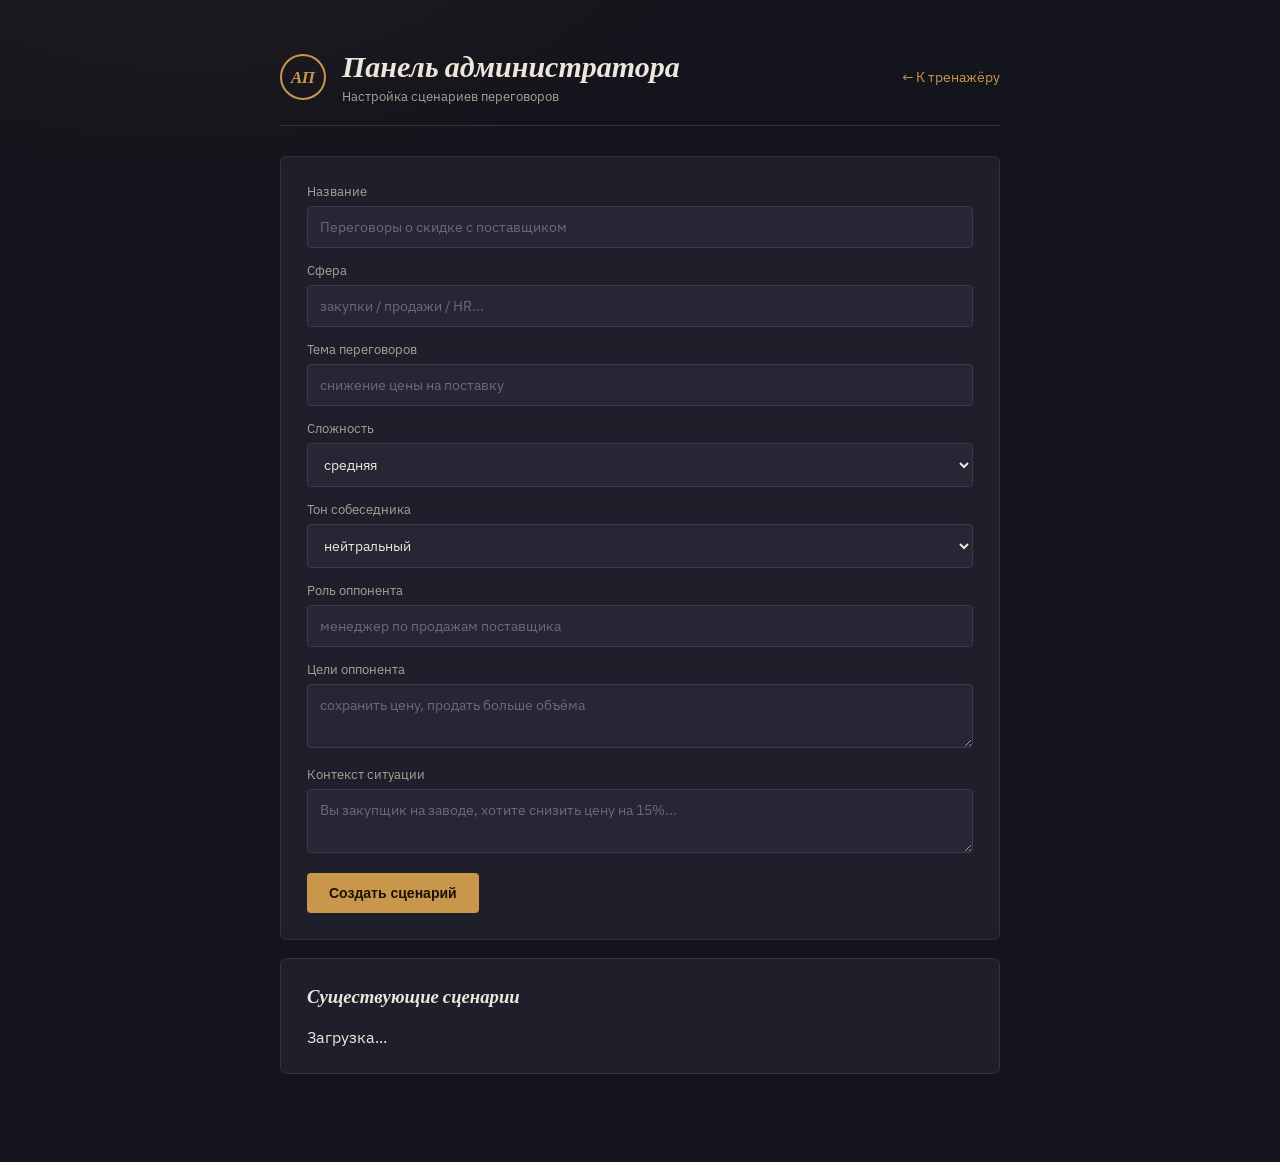
==== static/admin.html @ c95e6e6b "fix: увеличен таймаут, retry, смягчены фильтры безопасности" ====
<!DOCTYPE html>
<html lang="ru">
<head>
<meta charset="UTF-8">
<meta name="viewport" content="width=device-width, initial-scale=1">
<title>Админка — Арена переговоров</title>
<link rel="stylesheet" href="/static/css/style.css">
</head>
<body>
<div class="container">
  <header class="top">
    <div class="brand-mark">АП</div>
    <div class="titles">
      <h1>Панель администратора</h1>
      <div class="tagline">Настройка сценариев переговоров</div>
    </div>
    <a class="nav-link" href="/">← К тренажёру</a>
  </header>

  <div class="card">
    <label>Название</label>
    <input id="f-title" placeholder="Переговоры о скидке с поставщиком">
    <label>Сфера</label>
    <input id="f-sphere" placeholder="закупки / продажи / HR...">
    <label>Тема переговоров</label>
    <input id="f-topic" placeholder="снижение цены на поставку">
    <label>Сложность</label>
    <select id="f-difficulty">
      <option value="лёгкая">лёгкая</option>
      <option value="средняя" selected>средняя</option>
      <option value="сложная">сложная</option>
    </select>
    <label>Тон собеседника</label>
    <select id="f-tone">
      <option value="дружелюбный">дружелюбный</option>
      <option value="нейтральный" selected>нейтральный</option>
      <option value="жёсткий">жёсткий</option>
    </select>
    <label>Роль оппонента</label>
    <input id="f-role" placeholder="менеджер по продажам поставщика">
    <label>Цели оппонента</label>
    <textarea id="f-goals" placeholder="сохранить цену, продать больше объёма"></textarea>
    <label>Контекст ситуации</label>
    <textarea id="f-context" placeholder="Вы закупщик на заводе, хотите снизить цену на 15%..."></textarea>
    <button id="create-btn">Создать сценарий</button>
  </div>

  <div class="card">
    <h3 style="margin-top:0;font-family:'Fraunces',serif;font-style:italic;color:var(--paper)">Существующие сценарии</h3>
    <div id="scenario-list">Загрузка...</div>
  </div>
</div>

<script src="/static/js/admin.js"></script>
</body>
</html>
---- static/css/style.css ----
@import url('https://fonts.googleapis.com/css2?family=Fraunces:ital,wght@0,600;0,700;1,600&family=IBM+Plex+Sans:wght@400;500;600&display=swap');

* { box-sizing: border-box; }

:root {
  --ink: #14141c;
  --panel: #1f1f2c;
  --panel-2: #262635;
  --gold: #c9974b;
  --gold-deep: #a67632;
  --sage: #7c9473;
  --rust: #9c4a35;
  --paper: #ece7da;
  --paper-dim: #a8a396;
}

@media (prefers-reduced-motion: reduce) {
  * { animation: none !important; transition: none !important; }
}

body {
  margin: 0;
  font-family: 'IBM Plex Sans', system-ui, sans-serif;
  background:
    radial-gradient(900px 500px at 15% -10%, rgba(201,151,75,.08), transparent 60%),
    var(--ink);
  min-height: 100vh;
  color: var(--paper);
}

.container { max-width: 760px; margin: 0 auto; padding: 48px 20px 70px; }

header.top {
  margin-bottom: 30px;
  padding-bottom: 20px;
  border-bottom: 1px solid #33333f;
  display: flex;
  align-items: center;
  gap: 16px;
}

.brand-mark {
  width: 46px; height: 46px;
  flex-shrink: 0;
  border: 2px solid var(--gold);
  border-radius: 50%;
  display: flex; align-items: center; justify-content: center;
  font-family: 'Fraunces', serif;
  font-style: italic;
  font-weight: 700;
  font-size: 17px;
  color: var(--gold);
}

header.top .titles h1 {
  font-family: 'Fraunces', serif;
  font-weight: 700;
  font-style: italic;
  font-size: 30px;
  margin: 0 0 3px;
  color: var(--paper);
}
header.top .titles .tagline { font-size: 13px; color: var(--paper-dim); }
header.top a.nav-link { margin-left: auto; color: var(--gold); text-decoration: none; font-size: 14px; white-space: nowrap; }
header.top a.nav-link:hover { text-decoration: underline; }

.card {
  background: var(--panel);
  border: 1px solid #32323f;
  border-radius: 6px;
  padding: 26px;
  margin-bottom: 18px;
  animation: rise .35s ease both;
}
@keyframes rise {
  from { opacity: 0; transform: translateY(8px); }
  to   { opacity: 1; transform: translateY(0); }
}

label { display: block; font-size: 13px; color: var(--paper-dim); margin: 14px 0 6px; }
label:first-child { margin-top: 0; }

input, select, textarea {
  width: 100%;
  padding: 11px 12px;
  background: var(--panel-2);
  border: 1px solid #3a3a48;
  border-radius: 4px;
  font-size: 14px;
  font-family: inherit;
  color: var(--paper);
  transition: border-color .15s ease;
}
input::placeholder, textarea::placeholder { color: #6b6b78; }
input:focus, select:focus, textarea:focus { outline: none; border-color: var(--gold); }
textarea { resize: vertical; min-height: 64px; }

button {
  background: var(--gold);
  color: #1a1206;
  border: none;
  padding: 12px 22px;
  border-radius: 4px;
  font-size: 14px;
  font-weight: 600;
  cursor: pointer;
  margin-top: 16px;
  transition: background .15s ease, transform .1s ease;
}
button:hover { background: var(--gold-deep); }
button:active { transform: scale(.98); }
button.secondary { background: transparent; color: var(--paper-dim); border: 1px solid #3a3a48; }
button.secondary:hover { border-color: var(--gold); color: var(--gold); background: transparent; }
button:disabled { opacity: .4; cursor: not-allowed; }

.tension-wrap { margin-bottom: 16px; }
.tension-label { font-size: 12px; color: var(--paper-dim); margin-bottom: 6px; display: flex; justify-content: space-between; }
.tension-bar { height: 5px; background: var(--panel-2); border-radius: 3px; overflow: hidden; }
.tension-fill {
  height: 100%;
  width: 8%;
  background: linear-gradient(90deg, var(--sage), var(--gold), var(--rust));
  transition: width .5s ease;
}

.opponent-brief {
  display: flex;
  justify-content: space-between;
  align-items: baseline;
  font-size: 12px;
  color: var(--paper-dim);
  margin-bottom: 14px;
  padding-bottom: 10px;
  border-bottom: 1px dashed #34343f;
}
.opponent-brief b { color: var(--paper); font-weight: 500; }

.chat-box {
  display: flex;
  flex-direction: column;
  gap: 12px;
  max-height: 440px;
  overflow-y: auto;
  padding: 4px 10px 4px 2px;
  margin-bottom: 14px;
  scrollbar-width: thin;
  scrollbar-color: var(--gold-deep) transparent;
}
.chat-box::-webkit-scrollbar { width: 6px; }
.chat-box::-webkit-scrollbar-track { background: transparent; }
.chat-box::-webkit-scrollbar-thumb { background: var(--gold-deep); border-radius: 3px; }

.msg {
  max-width: 78%;
  padding: 12px 16px;
  line-height: 1.5;
  font-size: 14px;
  border-radius: 3px;
  animation: pop .2s ease both;
}
@keyframes pop {
  from { opacity: 0; transform: translateY(4px); }
  to   { opacity: 1; transform: translateY(0); }
}
.msg.opponent { align-self: flex-start; background: var(--panel-2); border-left: 3px solid var(--gold); color: var(--paper); }
.msg.user { align-self: flex-end; background: var(--gold); color: #1a1206; border-right: 3px solid var(--gold-deep); }

.input-row { display: flex; gap: 8px; }
.input-row input { flex: 1; }
.input-row button { margin-top: 0; }

@keyframes stamp {
  0%   { transform: scale(2.2) rotate(-8deg); opacity: 0; }
  55%  { transform: scale(0.9) rotate(-8deg); opacity: 1; }
  75%  { transform: scale(1.05) rotate(-8deg); }
  100% { transform: scale(1) rotate(-8deg); opacity: 0; }
}
.seal {
  position: fixed; top: 50%; left: 50%;
  width: 140px; height: 140px;
  margin: -70px 0 0 -70px;
  border: 4px solid var(--gold);
  border-radius: 50%;
  display: flex; align-items: center; justify-content: center;
  font-family: 'Fraunces', serif;
  font-style: italic; font-weight: 700; font-size: 16px;
  color: var(--gold);
  pointer-events: none;
  z-index: 99;
  animation: stamp .6s ease forwards;
}

.feedback h3 { font-family: 'Fraunces', serif; font-style: italic; font-weight: 600; font-size: 22px; margin-top: 0; color: var(--paper); }
.feedback p { line-height: 1.6; color: var(--paper-dim); }
.feedback p b { color: var(--paper); }

.score-list { display: flex; flex-direction: column; gap: 10px; margin: 18px 0 4px; }
.score-item .score-top { display: flex; justify-content: space-between; font-size: 13px; color: var(--paper-dim); margin-bottom: 4px; }
.score-item .score-top b { color: var(--gold); }
.score-track { height: 6px; background: var(--panel-2); border-radius: 3px; overflow: hidden; }
.score-track div {
  height: 100%;
  width: 0%;
  background: var(--gold);
  border-radius: 3px;
  transition: width .8s ease;
}

.scenario-item { border: 1px solid #32323f; border-radius: 4px; padding: 14px; margin-bottom: 10px; background: var(--panel-2); }
.scenario-item h4 { margin: 0 0 6px; font-family: 'Fraunces', serif; font-weight: 600; font-size: 17px; color: var(--paper); }
.scenario-item .meta { font-size: 12px; color: var(--paper-dim); margin-bottom: 8px; }
.scenario-item .desc { color: var(--paper-dim); font-size: 14px; line-height: 1.5; }

.empty-state { color: var(--paper-dim); font-size: 14px; padding: 12px 0; }
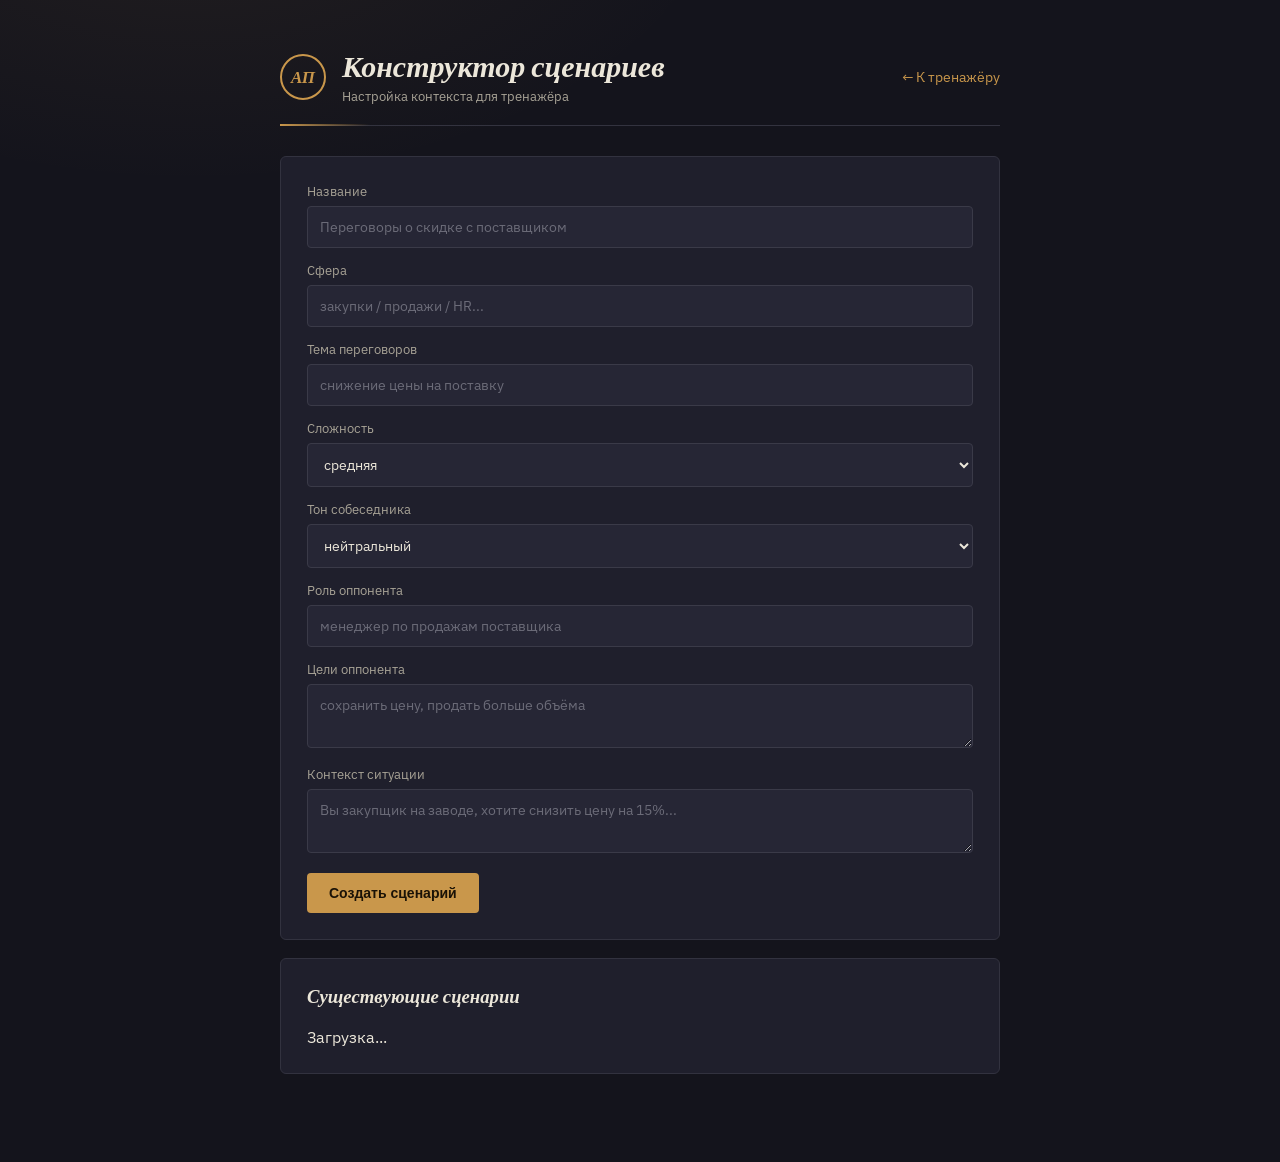
==== commit f4c394c5: "feat: сиды сценариев, конструктор вместо админки, редизайн с анимациями, typing-индикатор, конфетти" ====
--- a/static/admin.html
+++ b/static/admin.html
@@ -3,7 +3,7 @@
 <head>
 <meta charset="UTF-8">
 <meta name="viewport" content="width=device-width, initial-scale=1">
-<title>Админка — Арена переговоров</title>
+<title>Конструктор сценариев — Арена переговоров</title>
 <link rel="stylesheet" href="/static/css/style.css">
 </head>
 <body>
@@ -11,13 +11,13 @@
   <header class="top">
     <div class="brand-mark">АП</div>
     <div class="titles">
-      <h1>Панель администратора</h1>
-      <div class="tagline">Настройка сценариев переговоров</div>
+      <h1>Конструктор сценариев</h1>
+      <div class="tagline">Настройка контекста для тренажёра</div>
     </div>
     <a class="nav-link" href="/">← К тренажёру</a>
   </header>
 
-  <div class="card">
+  <div class="card fade-in">
     <label>Название</label>
     <input id="f-title" placeholder="Переговоры о скидке с поставщиком">
     <label>Сфера</label>
@@ -45,7 +45,7 @@
     <button id="create-btn">Создать сценарий</button>
   </div>
 
-  <div class="card">
+  <div class="card fade-in">
     <h3 style="margin-top:0;font-family:'Fraunces',serif;font-style:italic;color:var(--paper)">Существующие сценарии</h3>
     <div id="scenario-list">Загрузка...</div>
   </div>
--- a/static/css/style.css
+++ b/static/css/style.css
@@ -34,9 +34,17 @@
   margin-bottom: 30px;
   padding-bottom: 20px;
   border-bottom: 1px solid #33333f;
+  position: relative;
   display: flex;
   align-items: center;
   gap: 16px;
+}
+header.top::after {
+  content: "";
+  position: absolute;
+  bottom: -1px; left: 0;
+  width: 90px; height: 2px;
+  background: linear-gradient(90deg, var(--gold), transparent);
 }
 
 .brand-mark {
@@ -71,7 +79,9 @@
   padding: 26px;
   margin-bottom: 18px;
   animation: rise .35s ease both;
-}
+  transition: border-color .2s ease;
+}
+.card:hover { border-color: #3d3d4c; }
 @keyframes rise {
   from { opacity: 0; transform: translateY(8px); }
   to   { opacity: 1; transform: translateY(0); }
@@ -89,10 +99,10 @@
   font-size: 14px;
   font-family: inherit;
   color: var(--paper);
-  transition: border-color .15s ease;
+  transition: border-color .15s ease, box-shadow .15s ease;
 }
 input::placeholder, textarea::placeholder { color: #6b6b78; }
-input:focus, select:focus, textarea:focus { outline: none; border-color: var(--gold); }
+input:focus, select:focus, textarea:focus { outline: none; border-color: var(--gold); box-shadow: 0 0 0 3px rgba(201,151,75,.15); }
 textarea { resize: vertical; min-height: 64px; }
 
 button {
@@ -105,16 +115,38 @@
   font-weight: 600;
   cursor: pointer;
   margin-top: 16px;
-  transition: background .15s ease, transform .1s ease;
-}
-button:hover { background: var(--gold-deep); }
-button:active { transform: scale(.98); }
-button.secondary { background: transparent; color: var(--paper-dim); border: 1px solid #3a3a48; }
-button.secondary:hover { border-color: var(--gold); color: var(--gold); background: transparent; }
+  transition: background .15s ease, transform .1s ease, box-shadow .15s ease;
+}
+button:hover { background: var(--gold-deep); box-shadow: 0 4px 14px rgba(201,151,75,.25); }
+button:active { transform: scale(.97); }
+button.secondary { background: transparent; color: var(--paper-dim); border: 1px solid #3a3a48; box-shadow: none; }
+button.secondary:hover { border-color: var(--gold); color: var(--gold); background: transparent; box-shadow: none; }
 button:disabled { opacity: .4; cursor: not-allowed; }
 
+.fade-in { animation: rise .35s ease both; }
+
+.rank-row { display: flex; align-items: center; gap: 16px; }
+.rank-badge {
+  flex-shrink: 0;
+  background: var(--panel-2);
+  border: 1px solid var(--gold);
+  color: var(--gold);
+  padding: 8px 14px;
+  border-radius: 4px;
+  font-family: 'Fraunces', serif;
+  font-style: italic;
+  font-size: 14px;
+  white-space: nowrap;
+}
+.rank-progress { flex: 1; }
+.rank-xp-label { display: flex; justify-content: space-between; font-size: 12px; color: var(--paper-dim); margin-bottom: 6px; }
+.rank-bar { height: 5px; background: var(--panel-2); border-radius: 3px; overflow: hidden; }
+.rank-fill { height: 100%; background: var(--gold); border-radius: 3px; transition: width .6s ease; }
+
+.mood-face { font-size: 20px; transition: transform .2s ease; }
+
 .tension-wrap { margin-bottom: 16px; }
-.tension-label { font-size: 12px; color: var(--paper-dim); margin-bottom: 6px; display: flex; justify-content: space-between; }
+.tension-label { display: flex; justify-content: space-between; gap: 12px; font-size: 12px; color: var(--paper-dim); margin-bottom: 6px; }
 .tension-bar { height: 5px; background: var(--panel-2); border-radius: 3px; overflow: hidden; }
 .tension-fill {
   height: 100%;
@@ -142,7 +174,7 @@
   max-height: 440px;
   overflow-y: auto;
   padding: 4px 10px 4px 2px;
-  margin-bottom: 14px;
+  margin-bottom: 6px;
   scrollbar-width: thin;
   scrollbar-color: var(--gold-deep) transparent;
 }
@@ -164,6 +196,16 @@
 }
 .msg.opponent { align-self: flex-start; background: var(--panel-2); border-left: 3px solid var(--gold); color: var(--paper); }
 .msg.user { align-self: flex-end; background: var(--gold); color: #1a1206; border-right: 3px solid var(--gold-deep); }
+
+.typing-row { display: flex; gap: 5px; padding: 4px 2px 12px; align-items: center; }
+.typing-row .dot {
+  width: 6px; height: 6px; border-radius: 50%;
+  background: var(--gold);
+  animation: bounce 1s infinite ease-in-out;
+}
+.typing-row .dot:nth-child(2) { animation-delay: .15s; }
+.typing-row .dot:nth-child(3) { animation-delay: .3s; }
+@keyframes bounce { 0%, 60%, 100% { transform: translateY(0); opacity: .4; } 30% { transform: translateY(-4px); opacity: 1; } }
 
 .input-row { display: flex; gap: 8px; }
 .input-row input { flex: 1; }
@@ -194,6 +236,29 @@
 .feedback p { line-height: 1.6; color: var(--paper-dim); }
 .feedback p b { color: var(--paper); }
 
+.deal-outcome {
+  background: var(--panel-2);
+  border-left: 3px solid var(--gold);
+  border-radius: 4px;
+  padding: 14px 16px;
+  margin-bottom: 16px;
+}
+.deal-outcome b { color: var(--gold); font-size: 15px; display: block; margin-bottom: 4px; }
+.deal-outcome div { color: var(--paper-dim); font-size: 14px; line-height: 1.5; }
+
+.xp-gain {
+  display: inline-block;
+  background: var(--panel-2);
+  border: 1px solid var(--gold);
+  color: var(--gold);
+  padding: 6px 14px;
+  border-radius: 4px;
+  font-size: 13px;
+  font-weight: 600;
+  margin-bottom: 14px;
+}
+.level-up { margin-left: 8px; color: var(--paper); animation: pop .4s ease; }
+
 .score-list { display: flex; flex-direction: column; gap: 10px; margin: 18px 0 4px; }
 .score-item .score-top { display: flex; justify-content: space-between; font-size: 13px; color: var(--paper-dim); margin-bottom: 4px; }
 .score-item .score-top b { color: var(--gold); }
@@ -206,9 +271,29 @@
   transition: width .8s ease;
 }
 
-.scenario-item { border: 1px solid #32323f; border-radius: 4px; padding: 14px; margin-bottom: 10px; background: var(--panel-2); }
+.scenario-item {
+  border: 1px solid #32323f;
+  border-radius: 4px;
+  padding: 14px;
+  margin-bottom: 10px;
+  background: var(--panel-2);
+  transition: transform .15s ease, border-color .15s ease;
+}
+.scenario-item:hover { transform: translateX(2px); border-color: var(--gold); }
 .scenario-item h4 { margin: 0 0 6px; font-family: 'Fraunces', serif; font-weight: 600; font-size: 17px; color: var(--paper); }
 .scenario-item .meta { font-size: 12px; color: var(--paper-dim); margin-bottom: 8px; }
 .scenario-item .desc { color: var(--paper-dim); font-size: 14px; line-height: 1.5; }
 
-.empty-state { color: var(--paper-dim); font-size: 14px; padding: 12px 0; }+.empty-state { color: var(--paper-dim); font-size: 14px; padding: 12px 0; }
+
+.confetti-layer { position: fixed; inset: 0; pointer-events: none; z-index: 999; overflow: hidden; }
+.confetti-piece {
+  position: absolute;
+  top: -10px;
+  width: 8px; height: 8px;
+  background: var(--gold);
+  animation: fall 1.4s ease-in forwards;
+}
+@keyframes fall {
+  to { transform: translateY(110vh) rotate(360deg); opacity: 0; }
+}
